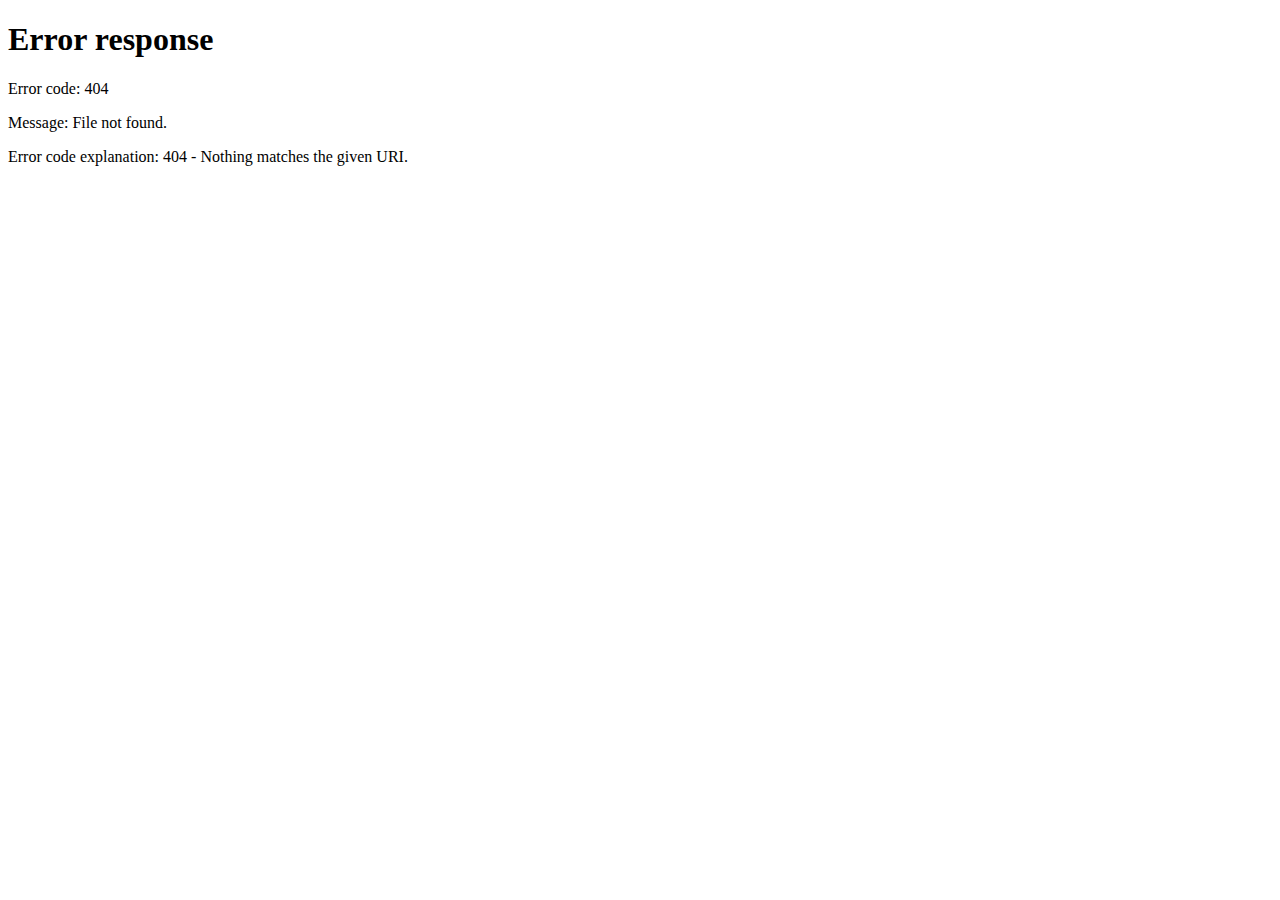
==== index.html @ 11b2379a "Added index.html to redirect to Mr.Alfred.html" ====
<!DOCTYPE html>
<html lang="en">
<head>
    <meta charset="UTF-8">
    <meta name="viewport" content="width=device-width, initial-scale=1.0">
    <title>Redirecting...</title>
    <meta http-equiv="refresh" content="0; url=Mr.Alfred.html">
</head>
<body>
    <p>If you are not redirected, <a href="Mr.Alfred.html">click here</a>.</p>
</body>
</html>
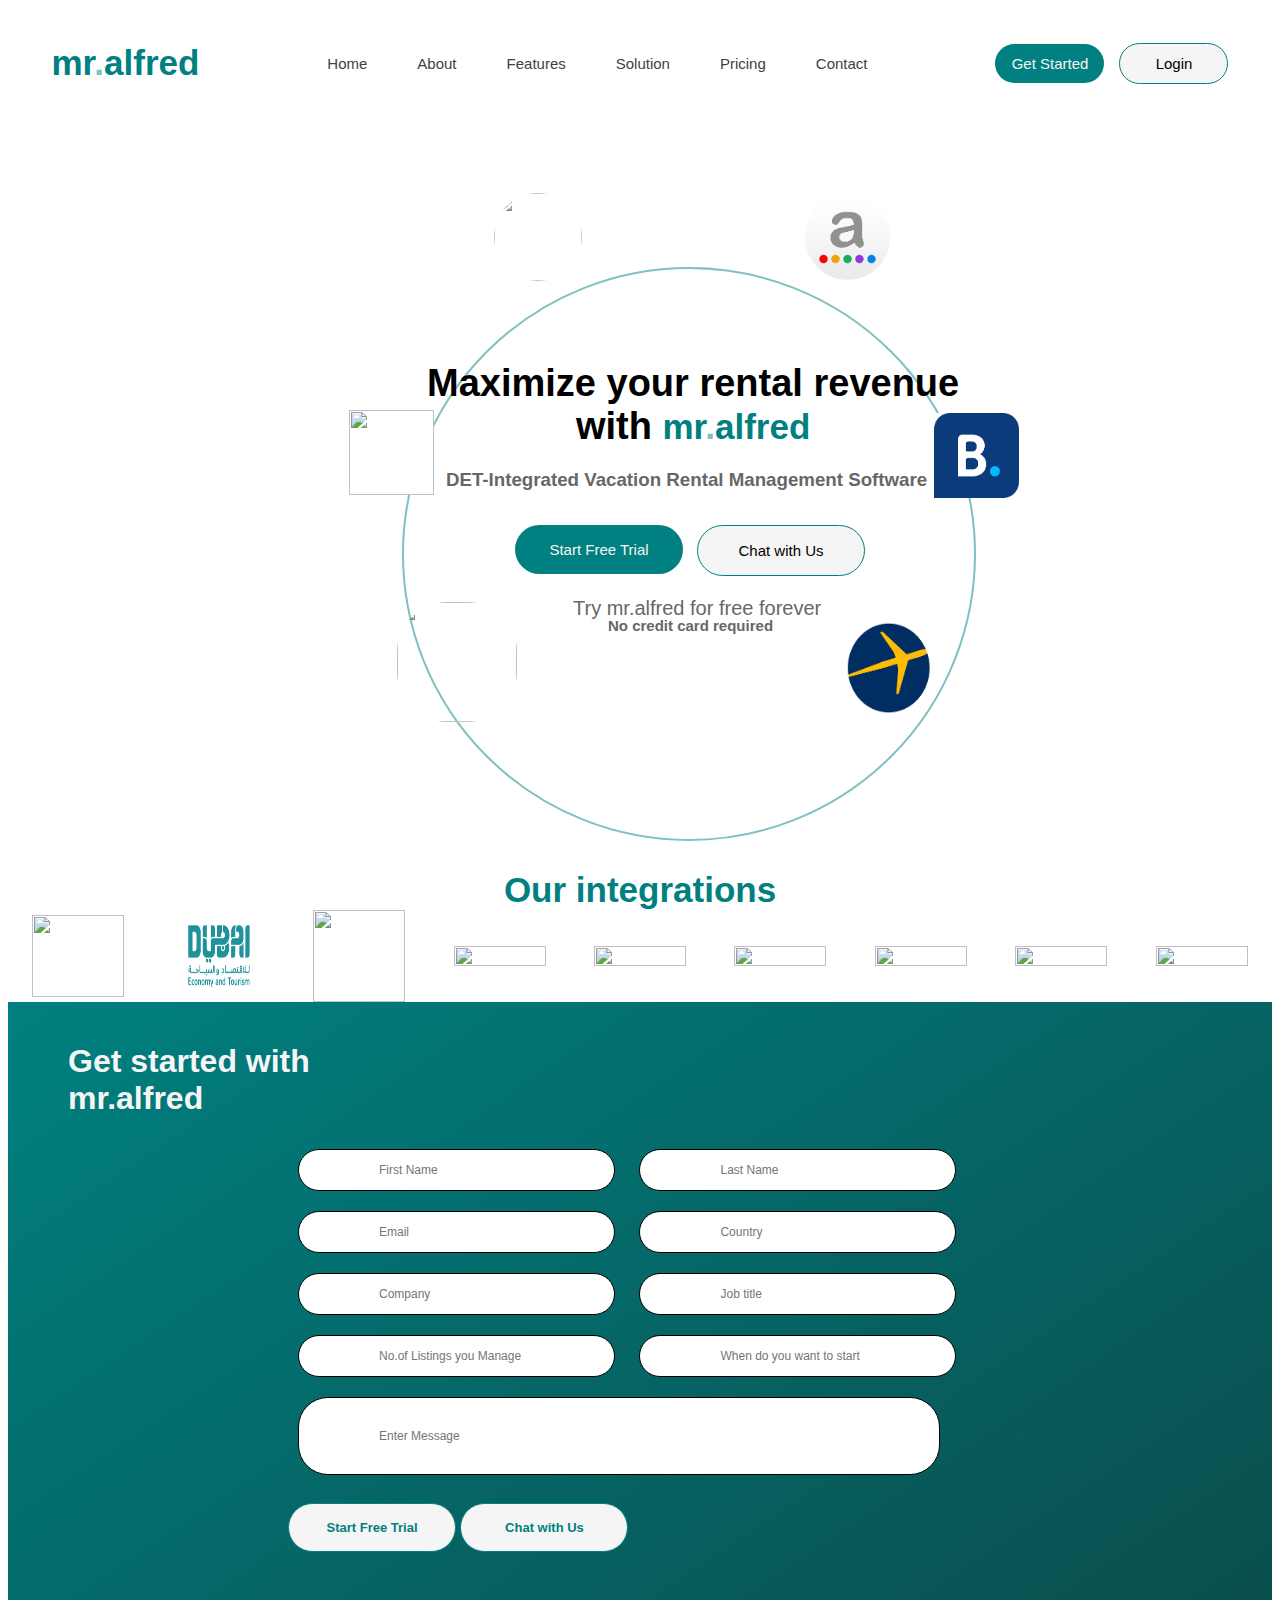
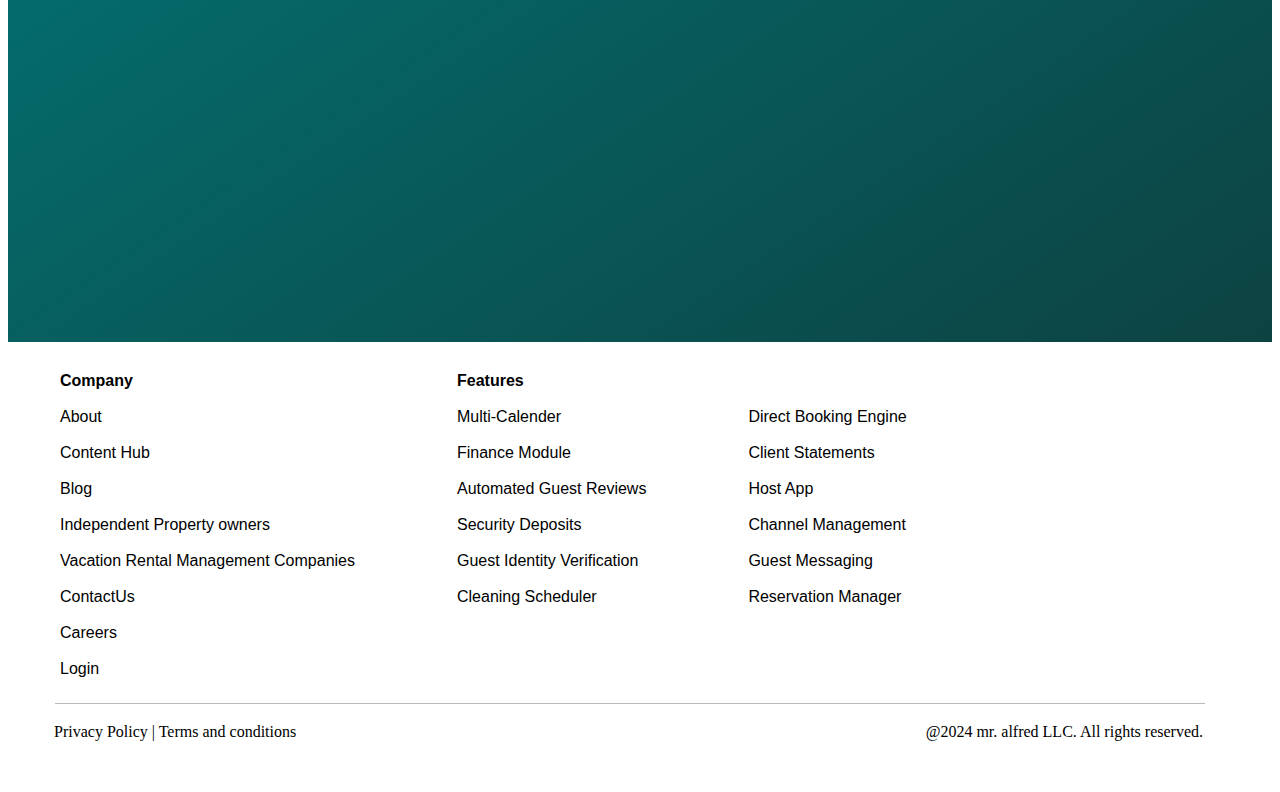
==== commit ec3d4ad1: "Updated file and removed unnecessary file" ====
--- a/index.html
+++ b/index.html
@@ -1,12 +1,148 @@
 <!DOCTYPE html>
 <html lang="en">
+
 <head>
     <meta charset="UTF-8">
     <meta name="viewport" content="width=device-width, initial-scale=1.0">
-    <title>Redirecting...</title>
-    <meta http-equiv="refresh" content="0; url=Mr.Alfred.html">
+    <title>Document</title>
+    <link rel="stylesheet" href="./MrAlfred.css">
 </head>
+
 <body>
-    <p>If you are not redirected, <a href="Mr.Alfred.html">click here</a>.</p>
+    <header>
+        <nav class="navbar">
+            <h1 class="logo">mr<span class="dot">.</span>alfred</h1>
+            <ul class="navlink">
+                <li class="table"><a href="#">Home</a></li>
+                <li class="table"><a href="#">About</a></li>
+                <li class="table"><a href="#">Features</a></li>
+                <li class="table"><a href="#">Solution</a></li>
+                <li class="table"><a href="#">Pricing</a></li>
+                <li class="table"><a href="#">Contact</a></li>
+            </ul>
+            <div class="button">
+                <button class="btn1">Get Started</button>
+                <button class="btn2">Login</button>
+            </div>
+        </nav>
+
+    </header>
+    <figure class="poi">
+        <div class="circle"></div>
+    </figure>
+    <section class="Section1">
+        <h1 class="stmt">Maximize your rental revenue<br>
+            with <span class="logo1">mr<span class="dot">.</span>alfred</span>
+
+        </h1>
+        <h3 class="stmt2">DET-Integrated Vacation Rental Management Software</h3>
+        <button class="chat">Start Free Trial</button>
+        <button class="chat2">Chat with Us</button>
+        <h4 class="stmt3">Try mr.alfred for free forever</h4>
+        <h5 class="stmt4">No credit card required</h5>
+
+        <img class="img1" src="https://blog.logomyway.com/wp-content/uploads/2020/03/arbnb-logo.jpg">
+        <img class="img2"
+            src="https://play-lh.googleusercontent.com/19I7zjhAAAud9AztLiIxD1MYVdHusoeaW2-7Fx2FUJvcVZBbUBcGKjBBVPsHkFBLWMs">
+        <img class="img3"
+            src="[data-uri]">
+        <img class="img4"
+            src="[data-uri]">
+        <img class="img5"
+            src="[data-uri]">
+        <img class="img6"
+            src="https://direct-marketing-dev.cdn.prismic.io/direct-marketing-dev/0c7c9248-2e9a-4e73-8c79-d1a1c0981d7d_Vrbo.svg">
+    </section>
+    <section>
+        <h2 class="integrations">Our integrations</h2>
+        <article class="images">
+            <img class="img15"
+                src="https://s3-alpha-sig.figma.com/img/6ed0/9932/74019340a8c3128d23c324e1f96c21d9?Expires=1741564800&Key-Pair-Id=APKAQ4GOSFWCW27IBOMQ&Signature=Ezwx-WUS5qGnWOtneOr2Tx4umOVwhhdPyuy9TfBk42hMl1jWtJIG9kCCEvAQOCy1iJJC55b~GO7G6kPd0nwxeGndeW7brPfIWN58uT1ZlhBcvi1362XpDjNgeT4f0CQlxgj3YCB2fV7rD7FQc6wXN6nbq~1MQH3fN~fbGRiDCa8eTmYpittkUdKqn9jIVQmEbPUXV9enZN7tLAIJsF14kKbWL89IPf3YL3RJ6LWMoSyCpFwjYe0z1ZsYNfQrQftOD9jCpS8wOLK03Cc9~3dSDCunKV8QzETfw0apno62S~CBfkXmw~lxo0OwCuwPJh2i6V~WcdgNfaVuiE8oiBEtmw__">
+            <img class="img7"
+                src="[data-uri]">
+            <img class="img8"
+                src="https://s3-alpha-sig.figma.com/img/98f0/c80a/86748ab62b28e486753d07bac9f5afda?Expires=1741564800&Key-Pair-Id=APKAQ4GOSFWCW27IBOMQ&Signature=O7zbJ4jw51gykFlHnEpOYbFzuIIshpf0aVl~yfLY2iHi4NEZShveQYH4nTxI9sJlQF4iYgUsbbyYUOfuXP1LW1F49XDE~Vwt7n0RPOiJCTWMW2KyP0Nlk23tHtiD3pqq9Q27VTRghdzS0vlgg9Q3Rxz07RzpW-D-QrSnD1lPuf6Jy-uhkk3aV~eszZSKov8FJzmy2LeK0ss9F6AcEmTkCVFrFVSkbRzzWt7ypdeJnIgOgOf2PfGrwIWzErvWp2-T-ZgbjNUVv4zXun7x9NBPdoWu53ZWfac1uvgIr54VH3EzNT3c8ICn4QMBp~SBU~c3DfXd-jmWKVj4VZvEYrJD1g__">
+            <img class="img9"
+                src="https://s3-alpha-sig.figma.com/img/49b8/4f0e/5256cc5a4bad7fef605f2a96810e3308?Expires=1741564800&Key-Pair-Id=APKAQ4GOSFWCW27IBOMQ&Signature=lOz~FqjEQS7ITniC2cLAqc~WogvVncNA0i8sSEn~AqXt8m4AdXyA0d~kyuGlVm8xhMQokKt1hrMnM5aA4rP6qEKuDfP8MBRnq~YUwob8QCUZoJHGtB-VFrza5jIgJONwZUV4EegrtuTh38n7l4C5OY-FdDeDH8CyYeiUaizyQXR7VomIwzY7X8-MOPpo~CvlmCirihmiAhrhY16~Yo3f87schhjoeecIrTnWbjYsj16dwytKpXxj2pBf8zotdPmlYsYeYmLK~CB9I0rkZ2fFrVM0HMhnkIQPbYJNekN4Dagq5MtMDvaxWtrvppl5zbgQ29b-rbj6V5MY0Fhhljdy3g__">
+            <img class="img10"
+                src="https://s3-alpha-sig.figma.com/img/b535/808f/9d1f9493cff97a6293e39e26f3fcafc4?Expires=1741564800&Key-Pair-Id=APKAQ4GOSFWCW27IBOMQ&Signature=K-vUbz3SrZJhmyV6-Rg2GS8huVBF4Uffl5bSMyaQvseWolTjZS23PoSFA2LV-J1vu9VS7JuQePLrVx1emofwYHUPq9~~xgJim5nyEeFJ5FVZQhJAeB7YUpCu7sqKQuN1bjaIsocM0gjHTyFVCKb-Y7eTivvuzXxBNYFBp2XopCUS9vG4pUNzI0KYwbtLlFThwogbPiUjdQvJapqvzTO-LAZ5ul6KaGaD1hXAmQI5p13I3LO~gXyFEkJqF5ZyWGPLBIF4yP4-Pdq2ONrvesL0YJ5Bcbkc2~9-~E8Hu4vNqe-TskcKZkojtS-bKWmv-WYDWk7T9z4YcG6rH6OXwKDkQQ__">
+            <img class="img11"
+                src="https://s3-alpha-sig.figma.com/img/f2ce/de12/cba635bab537d10bb1daec239e656601?Expires=1741564800&Key-Pair-Id=APKAQ4GOSFWCW27IBOMQ&Signature=HaIlHTiScj-i1d0N0G0wdOnUa9oL9RsJoKo3tQ9Q0PXAnk3lWSpu5Mwyn56vxu5JgdS9BtZuHrvBgQwjb7Lxh-VvGax5bXAXAf3Kdj0mlXpKzvjPLUQ8m7nHeLmz5DIAYZ~JUC7p2RD6e84tLeoZ5~6azDfJZAGrTNwSlG3HQWNQ6WMqK9bOwY8gPo~2iLoicSZFKTC2sc0zTLbA4xpzUo3MR4ph1cvUhgFKtfx2ASWFP2~1aj6ZeoHfn7Yy~Fgs3iQh4sogNK9WsVyIaR5zpj-dS0IKgWUWfIbfDA7aFUMsFwG75Ni1KJC6wDRMkFA6I7A1EclDYHgtWeQkZD8V5w__">
+            <img class="img12"
+                src="https://s3-alpha-sig.figma.com/img/1f8d/8e91/5fae1987e1bdedfa32936c178dca6928?Expires=1741564800&Key-Pair-Id=APKAQ4GOSFWCW27IBOMQ&Signature=lHbh4MIZ0ry8d1SKaLgnzrydZsUg9lspZSfXzuB~O3QFg8kTXNRTPAncA4wf2u91VU1Lq7kxokOnrK2MsKghkMuL1UknPC9S3m6cIEftOrRO09AFZ8jMv3Fw3Hv1myZu1NYSEhnPmSNYD3t8xsFB4WIOSvQPXCrMrMF9UqxCzm80DB3-kgBm6U65UkMKA~TxsxRqdIBpWa9Q~75QFPZuiENIG0BTqHr58BW4j3t-tZcDKZds6r5LjSvgNzWrCOjfP2t5G4z5y88IBK3bD0NTTQBP5xfPxIRPveb7vUcXLPgD-fwdo0Ne1BVxoTxg4AoByzTQdNxqpsrs6D2uGuadGQ__">
+            <img class="img13"
+                src="https://s3-alpha-sig.figma.com/img/99b0/33de/ee7b6a56c41224f7c3ac64c0ca82fccf?Expires=1741564800&Key-Pair-Id=APKAQ4GOSFWCW27IBOMQ&Signature=bWMkxNMMNq76QlGZqftAtp~nuQEsd4hpNAxEqC6veRAm~LxmSi-ojescmEnaGiiH~Q8wryzBxGxiQZykl0cYNYRtUJ-YTnYNN2OoqDZhNdgq52Raete51i5PUhscoTFsoAFLk9RdAN1zknGOdNMUHyv7IuyqVMi8YenvU2ntYt75caH9zaf7DJcx0xlzyQU-eHrtczFyn~E1yCIW7IVyHxKLYrsx5Aq~4qXaR~cjJBXqxfT8F4EFQeVlRdgrLuxedgxvt-AXA3ZC~VC5oEJFaRTqU9yhW2uPtAA~m3g2xh4Gl3agk8oQVo0v4nyHmb6AdrHlvBeMwKGsYBEohNfmtw__">
+            <img class="img14"
+                src="https://s3-alpha-sig.figma.com/img/ac7f/a364/8233dc26a8dd3c89085cf27617dfd0ef?Expires=1741564800&Key-Pair-Id=APKAQ4GOSFWCW27IBOMQ&Signature=YiJ5cajp3QAdKF4pSPFqYy3rFjiW4~YTdptucEmfhakd~HEohKxIvcAH0a6eYwvlCr~4MhmnQmvpuVGPAMyrZrvPyWYUEKGj3d4GWn8ZTPX7YVaCgOrPCr84U9Wge4Ep45-T9InEhfbEEJ9kCQw8-Rd3Rsey7E3B564ZSX4k46dxF2DzUtPGQwsBHk77Ri~bRUyFi73YsgR~BkqrP-AvO0TsQYo8pt5mJszzZaVEvxTElow4ANUA77dFa-xy78aSWVXRwYp9QhtDYCIBuijKayYOfzcIjMWZOGyMIcV0cJrq3zYo7v4JO16i8YsuMGxTjhw0qVwsjnMJX2nPoS60sQ__">
+        </article>
+    </section>
+    <section class="GetStarted">
+        <h1>Get started with<br>mr.alfred</h1>
+        <article class="inputs">
+            <input type="text" id="First Name" placeholder="First Name">
+            <input type="text" id="Last Name" placeholder="Last Name"><br>
+            <input type="text" id="Email" placeholder="Email">
+            <input type="text" id="Country" placeholder="Country"><br>
+            <input type="text" id="Company" placeholder="Company">
+            <input type="text" id="Job title" placeholder="Job title"><br>
+            <input type="text" id="No.of Listings you Manage" placeholder="No.of Listings you Manage">
+            <input type="text" id="When do you want to start" placeholder="When do you want to start"><br>
+            <input type="text" id="Enter Message" placeholder="Enter Message" style="height:50px;width:480px"><br><br>
+            <button class="Freetrial">Start Free Trial</button>
+            <button class="Freetrial">Chat with Us</button>
+        </article>
+
+    </section>
+    <footer class="Footer">
+        <table>
+            <tr>
+                <th>Company</th>
+                <th>Features</th>
+                <th></th>
+            </tr>
+            <tr>
+                <td>About</td>
+                <td>Multi-Calender</td>
+                <td>Direct Booking Engine</td>
+            </tr>
+            <tr>
+                <td>Content Hub</td>
+                <td>Finance Module</td>
+                <td>Client Statements</td>
+            </tr>
+            <tr>
+                <td>Blog</td>
+                <td>Automated Guest Reviews</td>
+                <td>Host App</td>
+            </tr>
+            <tr>
+                <td>Independent Property owners</td>
+                <td>Security Deposits</td>
+                <td>Channel Management</td>
+            </tr>
+            <tr>
+                <td>Vacation Rental Management Companies</td>
+                <td>Guest Identity Verification</td>
+                <td>Guest Messaging</td>
+            </tr>
+            <tr>
+                <td>ContactUs</td>
+                <td>Cleaning Scheduler</td>
+                <td>Reservation Manager</td>
+            </tr>
+            <tr>
+                <td>Careers</td>
+            </tr>
+            <tr>
+                <td>Login</td>
+            </tr>
+        </table>
+        <figure class="horizontal-line"></figure>
+        <section class="end">
+            <article class="end1">Privacy Policy | Terms and conditions </article>
+            <article class="end1">@2024 mr. alfred LLC. All rights reserved.</article>
+        </section>
+    </footer>
 </body>
-</html>
+
+</html>--- a/MrAlfred.css
+++ b/MrAlfred.css
@@ -0,0 +1,404 @@
+body,
+html {
+    /* margin: 0;
+    padding: 0; */
+    overflow-x: hidden;
+}
+
+ul {
+    list-style: none;
+
+}
+
+a {
+    text-decoration: none;
+    color: rgb(65, 65, 65);
+}
+
+.navbar {
+    display: flex;
+    top: 0;
+    left: 0;
+    position: absolute;
+    width: 100%;
+    justify-content: space-around;
+    padding: 20px 0;
+    color: #008080;
+}
+
+.navlink {
+    display: flex;
+    align-items: center;
+    padding: 0;
+    font-family: sans-serif;
+    font-size: 15px;
+
+}
+
+.logo {
+    font-size: 35px;
+    font-family: 'Gill Sans', 'Gill Sans MT', Calibri, 'Trebuchet MS', sans-serif;
+}
+
+.table {
+    margin: 0 25px;
+
+}
+
+header {
+    width: 100vw;
+    height: 27vh;
+    display: flex;
+    align-items: flex-end;
+    justify-content: center;
+}
+
+.button {
+    align-items: center;
+    justify-content: center;
+    display: flex;
+    gap: 15px;
+
+
+
+}
+
+.btn1 {
+    padding: 11px 15px;
+    background-color: #008080;
+    border-radius: 30px;
+    color: whitesmoke;
+    border: none;
+    width: 109px;
+    font-family: sans-serif;
+    font-size: 15px;
+    cursor: pointer;
+}
+
+.btn1:hover {
+    background-color: #069a9a;
+}
+
+.btn2 {
+    padding: 11px 15px;
+    background-color: whitesmoke;
+    border-radius: 30px;
+    color: black;
+    border: #008080 1px solid;
+    width: 109px;
+    font-family: sans-serif;
+    font-size: 15px;
+    cursor: pointer;
+}
+
+.btn2:hover {
+    background-color: rgb(176, 168, 168);
+}
+
+
+/* section */
+.circle {
+    /* top: 178px; */
+    left: 354px;
+    height: 570px;
+    width: 570px;
+    display: flex;
+    border-radius: 50%;
+    justify-content: center;
+    border: 2px solid #80C0C0;
+    align-items: center;
+    position: relative;
+}
+
+.Section1{
+    position: absolute;
+    top: 400px;
+    left: 450px;
+    text-align: center;
+    font-family: 'Gill Sans', 'Gill Sans MT', Calibri, 'Trebuchet MS', sans-serif;
+
+}
+
+.img1 {
+    width: 88px;
+    height: 88px;
+    top: -207px;
+    position: absolute;
+    left: 44px;
+    border-radius: 50px;
+    cursor: pointer;
+}
+
+.img2 {
+    width: 120px;
+    height: 120px;
+    top: 202px;
+    position: absolute;
+    left: -53px;
+    border-radius: 50px;
+    cursor: pointer;
+}
+
+.img3 {
+    width: 92px;
+    height: 92px;
+    top: 222px;
+    position: absolute;
+    left: 393px;
+    border-radius: 74px;
+    cursor: pointer;
+}
+
+.img4 {
+    width: 85px;
+    height: 85px;
+    top: -205px;
+    position: absolute;
+    left: 355px;
+    border-radius: 80px;
+    cursor: pointer;
+}
+
+.img5 {
+    width: 85px;
+    height: 85px;
+    top: 13px;
+    position: absolute;
+    left: 484px;
+    cursor: pointer;
+    /* border-radius: 50px; */
+}
+
+.img6 {
+    width: 85px;
+    height: 85px;
+    top: 10px;
+    position: absolute;
+    left: -101px;
+    /* border-radius: 50px; */
+    cursor: pointer;
+    background-color: white;
+}
+
+.dot {
+    color: #80C0C0;
+}
+
+.stmt {
+    top: -63px;
+    left: -23px;
+    position: relative;
+    font-size: 38px;
+}
+
+.logo1 {
+    font-size: 35px;
+    color: #008080;
+    font-family: 'Gill Sans', 'Gill Sans MT', Calibri, 'Trebuchet MS', sans-serif;
+}
+
+.stmt2 {
+    position: absolute;
+    color: #686767;
+    top: 50px;
+    left: -4px;
+}
+
+.chat {
+    position: absolute;
+    top: 125px;
+    left: 65px;
+    padding: 16px 17px;
+    background-color: #008080;
+    border-radius: 30px;
+    color: whitesmoke;
+    border: none;
+    width: 168px;
+    font-family: sans-serif;
+    font-size: 15px;
+    cursor: pointer;
+}
+
+.chat:hover {
+    background-color: #069a9a;
+}
+
+.chat2 {
+    position: absolute;
+    top: 125px;
+    left: 247px;
+    padding: 16px 17px;
+    background-color: whitesmoke;
+    border-radius: 30px;
+    color: black;
+    border: #008080 1px solid;
+    width: 168px;
+    font-family: sans-serif;
+    font-size: 15px;
+    cursor: pointer;
+}
+
+.chat2:hover {
+    background-color: rgb(176, 168, 168);
+}
+
+
+
+.stmt3 {
+    position: absolute;
+    color: #686767;
+    top: 170px;
+    left: 123px;
+    font-size: 20px;
+    font-weight: 100;
+}
+
+.stmt4 {
+    position: absolute;
+    color: #686767;
+    top: 192px;
+    left: 158px;
+    font-size: 15px;
+
+}
+
+.integrations {
+    font-size: 35px;
+    color: #008080;
+    font-family: 'Gill Sans', 'Gill Sans MT', Calibri, 'Trebuchet MS', sans-serif;
+    text-align: center;
+    margin-bottom: 0px;
+}
+
+.img7 {
+    width: 92px;
+    height: 92px;
+    cursor: pointer;
+}
+
+.img8 {
+    width: 92px;
+    height: 92px;
+    cursor: pointer;
+}
+
+.img9 {
+    width: 92px;
+    height: 20px;
+    cursor: pointer;
+}
+
+.img10 {
+    width: 92px;
+    height: 20px;
+    cursor: pointer;
+}
+
+.img11 {
+    width: 92px;
+    height: 20px;
+    cursor: pointer;
+}
+
+.img12 {
+    width: 92px;
+    height: 20px;
+    cursor: pointer;
+}
+
+.img13 {
+    width: 92px;
+    height: 20px;
+    cursor: pointer;
+}
+
+.img14 {
+    width: 92px;
+    height: 20px;
+    cursor: pointer;
+}
+
+.img15 {
+    width: 92px;
+    height: 82px;
+    cursor: pointer;
+}
+
+.images {
+    justify-content: space-around;
+    display: flex;
+    align-items: center;
+}
+
+.GetStarted {
+    height: 100vh;
+    width: 100vw;
+    padding: 20px 60px;
+    color: whitesmoke;
+    font-size: 16px;
+    font-family: 'Gill Sans', 'Gill Sans MT', Calibri, 'Trebuchet MS', sans-serif;
+    background-image: linear-gradient(to bottom right, #008080, #0E3F3F);
+
+}
+
+
+
+.Freetrial {
+
+    padding: 16px 17px;
+    background-color: whitesmoke;
+    border-radius: 30px;
+    color: #008080;
+    border: #008080 1px solid;
+    width: 168px;
+    font-family: sans-serif;
+    font-size: 13px;
+    font-weight: 600;
+    cursor: pointer;
+}
+
+.Freetrial:hover {
+    background-color: rgb(209, 203, 203);
+}
+
+
+.inputs {
+    padding-left: 220px;
+}
+
+input {
+    border-radius: 30px;
+    padding: 13px 80px;
+    font-size: 12px;
+    /* font-weight: 600; */
+    color: rgb(167, 166, 166);
+    margin: 10px;
+    border: 1px solid black;
+
+}
+
+table {
+    font-family: arial, sans-serif;
+    padding-top: 20px;
+}
+
+td,
+th {
+    text-align: left;
+    cursor: pointer;
+    padding: 8px 50px;
+}
+
+.horizontal-line {
+    border-top: 1px solid rgb(189, 185, 185);
+    width: 91%;
+    margin-bottom: 19px;
+    margin-top: 15px;
+    margin-left: 47px;
+}
+
+.end {
+    display: flex;
+    justify-content: space-between;
+    padding: 0px 69px 43px 46px;
+}